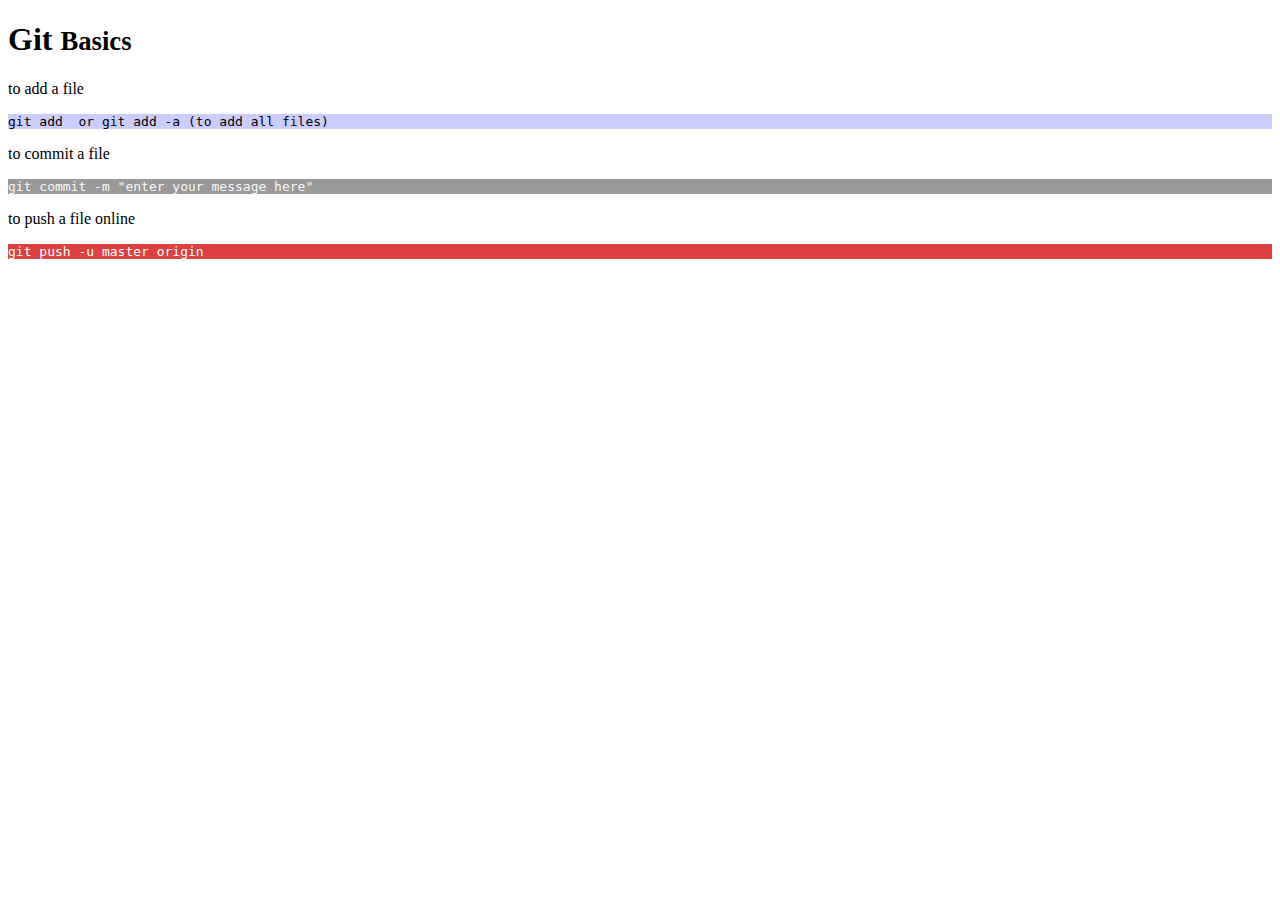
==== index.html @ 9f05828b "add project files" ====
<!doctype html>
<html>
	<head>
		<title>FUTA Codulab Class: Introduction to GIT</title>
		<meta charset="utf-8">
		<style>
			.add {
			 background-color: #ccf;
			 color: #000;
			}
			
			.push {
				background-color: #dd4040;
				color: #fff;
			}
			
			.commit {
				background-color: #999;
				color: #f7f7f7;
			}
		</style>
	</head>
	<body>
		<div class="jumbotron">
			<div class="row">
				<div class="col-md-3 col-md-offset-1">
					<h1 class="page-header">Git <small>Basics</small></h1>
				</div>
				<div class="col-md-8">
					<div>
					<p> to add a file <pre class="add">git add <filename> or git add -a (to add all files) </pre></p>
					</div>
					
					<div>
						<p> to commit a file <pre class="commit">git commit -m "enter your message here" </pre></p>
					</div>
				
					<div>
						<p> to push a file online <pre class="push">git push -u master origin</pre></p>
					</div>
				</div>
			</div>
		</div>
	<body>
</html>
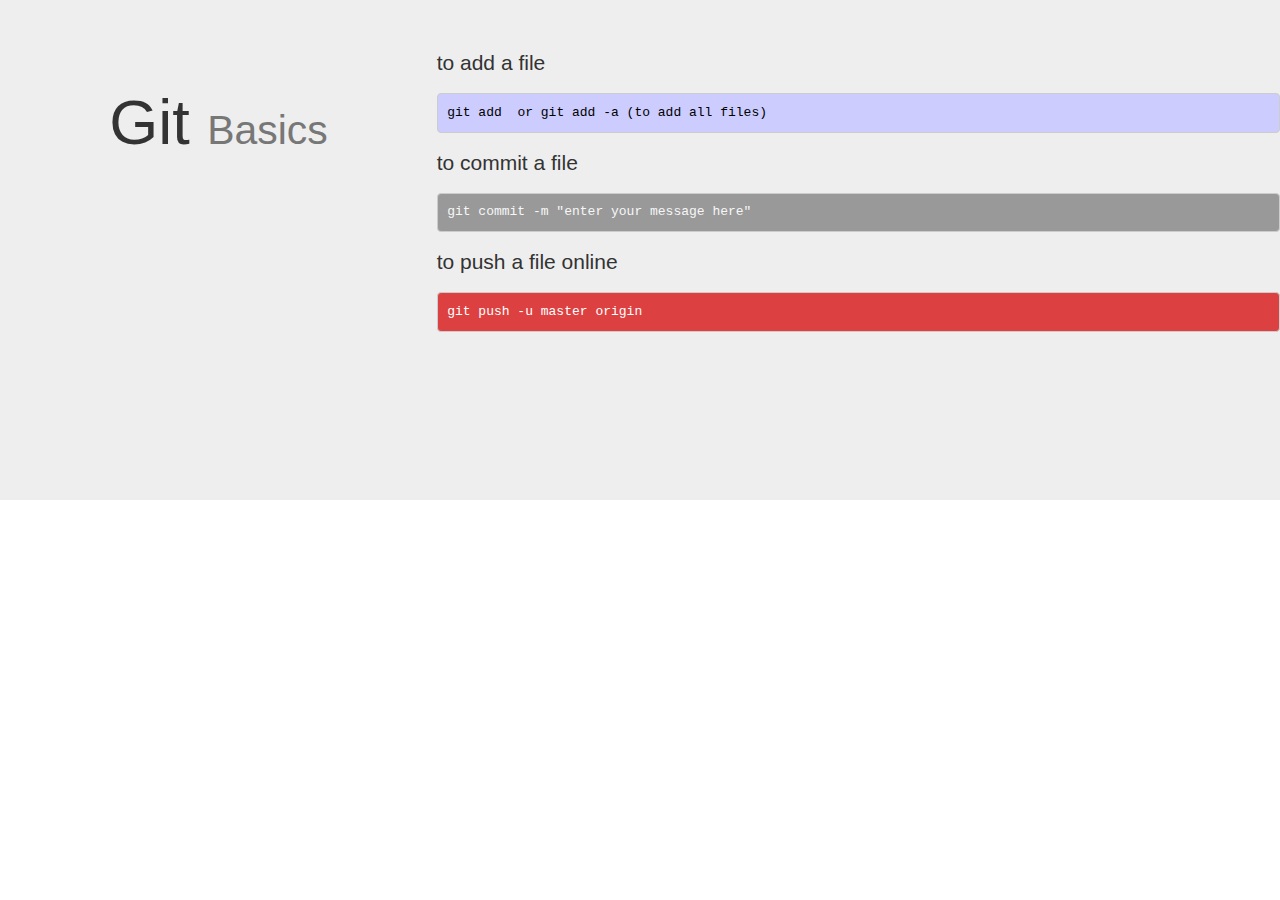
==== commit 46e1c9ee: "changed bootstrap" ====
--- a/index.html
+++ b/index.html
@@ -1,6 +1,7 @@
 <!doctype html>
 <html>
 	<head>
+	<link rel="stylesheet" type="text/css" href="bootstrap.css">
 		<title>FUTA Codulab Class: Introduction to GIT</title>
 		<meta charset="utf-8">
 		<style>
@@ -17,6 +18,9 @@
 			.commit {
 				background-color: #999;
 				color: #f7f7f7;
+			}
+			.jumbotron {
+				height:500px;
 			}
 		</style>
 	</head>
